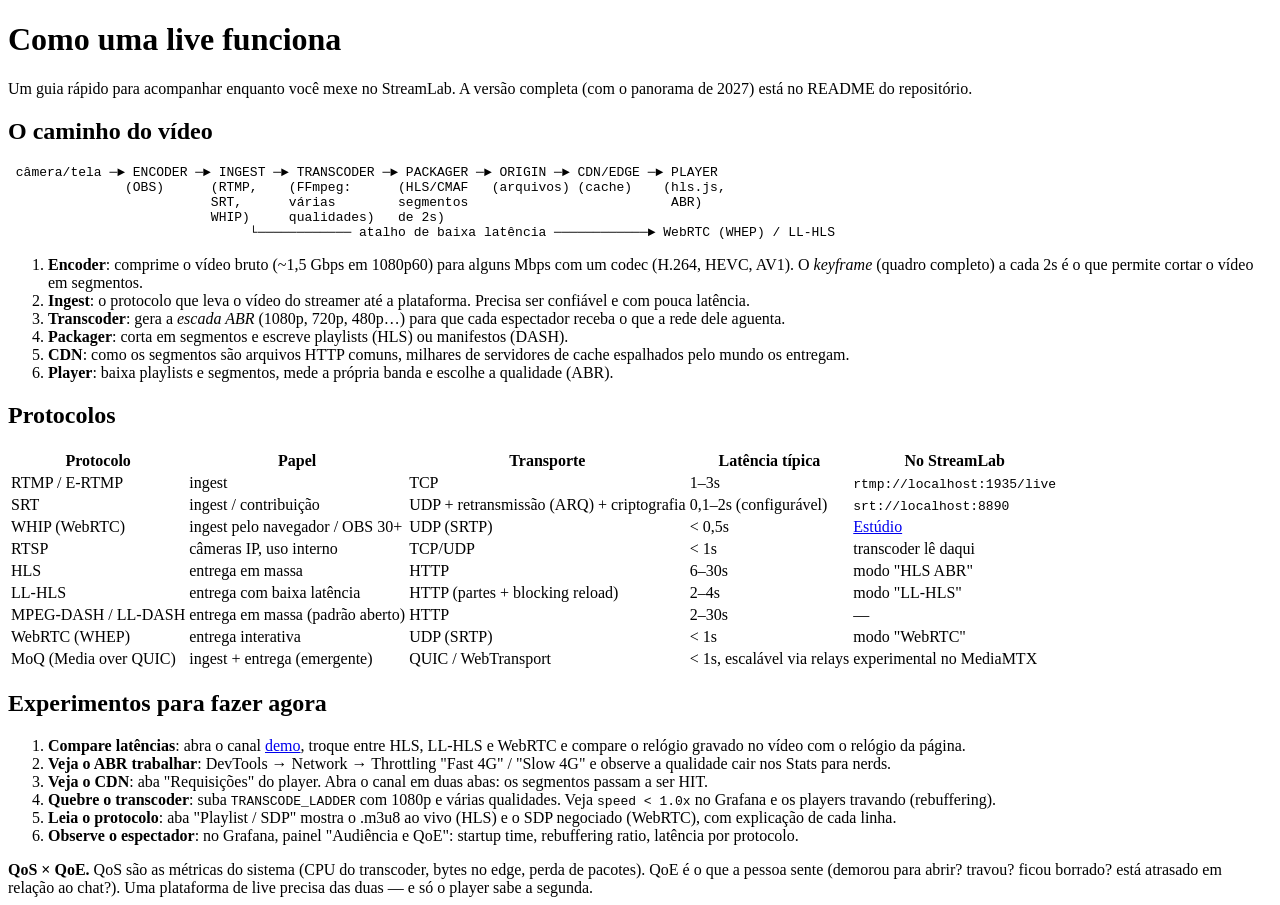
==== hub/web/learn.html @ 586b22e7 "StreamLab: plataforma de live streaming didática estilo Twitch Evolui o servidor nginx-rtmp (movido " ====
<!doctype html>
<html lang="pt-BR">
<head>
  <meta charset="utf-8">
  <meta name="viewport" content="width=device-width, initial-scale=1">
  <title>Aprenda · StreamLab</title>
  <link rel="stylesheet" href="/static/app.css">
</head>
<body>
<main class="prose">
  <h1>Como uma live funciona</h1>
  <p class="muted">Um guia rápido para acompanhar enquanto você mexe no StreamLab. A versão completa (com o panorama de 2027) está no README do repositório.</p>

  <h2>O caminho do vídeo</h2>
<pre>
 câmera/tela ─► ENCODER ─► INGEST ─► TRANSCODER ─► PACKAGER ─► ORIGIN ─► CDN/EDGE ─► PLAYER
               (OBS)      (RTMP,    (FFmpeg:      (HLS/CMAF   (arquivos) (cache)    (hls.js,
                          SRT,      várias        segmentos                          ABR)
                          WHIP)     qualidades)   de 2s)
                               └──────────── atalho de baixa latência ────────────► WebRTC (WHEP) / LL-HLS
</pre>
  <ol>
    <li><b>Encoder</b>: comprime o vídeo bruto (~1,5 Gbps em 1080p60) para alguns Mbps com um codec (H.264, HEVC, AV1).
      O <i>keyframe</i> (quadro completo) a cada 2s é o que permite cortar o vídeo em segmentos.</li>
    <li><b>Ingest</b>: o protocolo que leva o vídeo do streamer até a plataforma. Precisa ser confiável e com pouca latência.</li>
    <li><b>Transcoder</b>: gera a <i>escada ABR</i> (1080p, 720p, 480p…) para que cada espectador receba o que a rede dele aguenta.</li>
    <li><b>Packager</b>: corta em segmentos e escreve playlists (HLS) ou manifestos (DASH).</li>
    <li><b>CDN</b>: como os segmentos são arquivos HTTP comuns, milhares de servidores de cache espalhados pelo mundo os entregam.</li>
    <li><b>Player</b>: baixa playlists e segmentos, mede a própria banda e escolhe a qualidade (ABR).</li>
  </ol>

  <h2>Protocolos</h2>
  <table class="cmp">
    <tr><th>Protocolo</th><th>Papel</th><th>Transporte</th><th>Latência típica</th><th>No StreamLab</th></tr>
    <tr><td>RTMP / E-RTMP</td><td>ingest</td><td>TCP</td><td>1–3s</td><td><code>rtmp://localhost:1935/live</code></td></tr>
    <tr><td>SRT</td><td>ingest / contribuição</td><td>UDP + retransmissão (ARQ) + criptografia</td><td>0,1–2s (configurável)</td><td><code>srt://localhost:8890</code></td></tr>
    <tr><td>WHIP (WebRTC)</td><td>ingest pelo navegador / OBS 30+</td><td>UDP (SRTP)</td><td>&lt; 0,5s</td><td><a href="/studio">Estúdio</a></td></tr>
    <tr><td>RTSP</td><td>câmeras IP, uso interno</td><td>TCP/UDP</td><td>&lt; 1s</td><td>transcoder lê daqui</td></tr>
    <tr><td>HLS</td><td>entrega em massa</td><td>HTTP</td><td>6–30s</td><td>modo "HLS ABR"</td></tr>
    <tr><td>LL-HLS</td><td>entrega com baixa latência</td><td>HTTP (partes + blocking reload)</td><td>2–4s</td><td>modo "LL-HLS"</td></tr>
    <tr><td>MPEG-DASH / LL-DASH</td><td>entrega em massa (padrão aberto)</td><td>HTTP</td><td>2–30s</td><td>—</td></tr>
    <tr><td>WebRTC (WHEP)</td><td>entrega interativa</td><td>UDP (SRTP)</td><td>&lt; 1s</td><td>modo "WebRTC"</td></tr>
    <tr><td>MoQ (Media over QUIC)</td><td>ingest + entrega (emergente)</td><td>QUIC / WebTransport</td><td>&lt; 1s, escalável via relays</td><td>experimental no MediaMTX</td></tr>
  </table>

  <h2>Experimentos para fazer agora</h2>
  <ol>
    <li><b>Compare latências</b>: abra o canal <a href="/watch/demo">demo</a>, troque entre HLS, LL-HLS e WebRTC e compare o relógio gravado no vídeo com o relógio da página.</li>
    <li><b>Veja o ABR trabalhar</b>: DevTools → Network → Throttling "Fast 4G" / "Slow 4G" e observe a qualidade cair nos Stats para nerds.</li>
    <li><b>Veja o CDN</b>: aba "Requisições" do player. Abra o canal em duas abas: os segmentos passam a ser <span class="hit">HIT</span>.</li>
    <li><b>Quebre o transcoder</b>: suba <code>TRANSCODE_LADDER</code> com 1080p e várias qualidades. Veja <code>speed &lt; 1.0x</code> no Grafana e os players travando (rebuffering).</li>
    <li><b>Leia o protocolo</b>: aba "Playlist / SDP" mostra o .m3u8 ao vivo (HLS) e o SDP negociado (WebRTC), com explicação de cada linha.</li>
    <li><b>Observe o espectador</b>: no Grafana, painel "Audiência e QoE": startup time, rebuffering ratio, latência por protocolo.</li>
  </ol>

  <div class="callout"><b>QoS × QoE.</b> QoS são as métricas do sistema (CPU do transcoder, bytes no edge, perda de pacotes).
    QoE é o que a pessoa sente (demorou para abrir? travou? ficou borrado? está atrasado em relação ao chat?).
    Uma plataforma de live precisa das duas — e só o player sabe a segunda.</div>
</main>
<script type="module">import { header } from '/static/common.js'; header('/learn');</script>
</body>
</html>
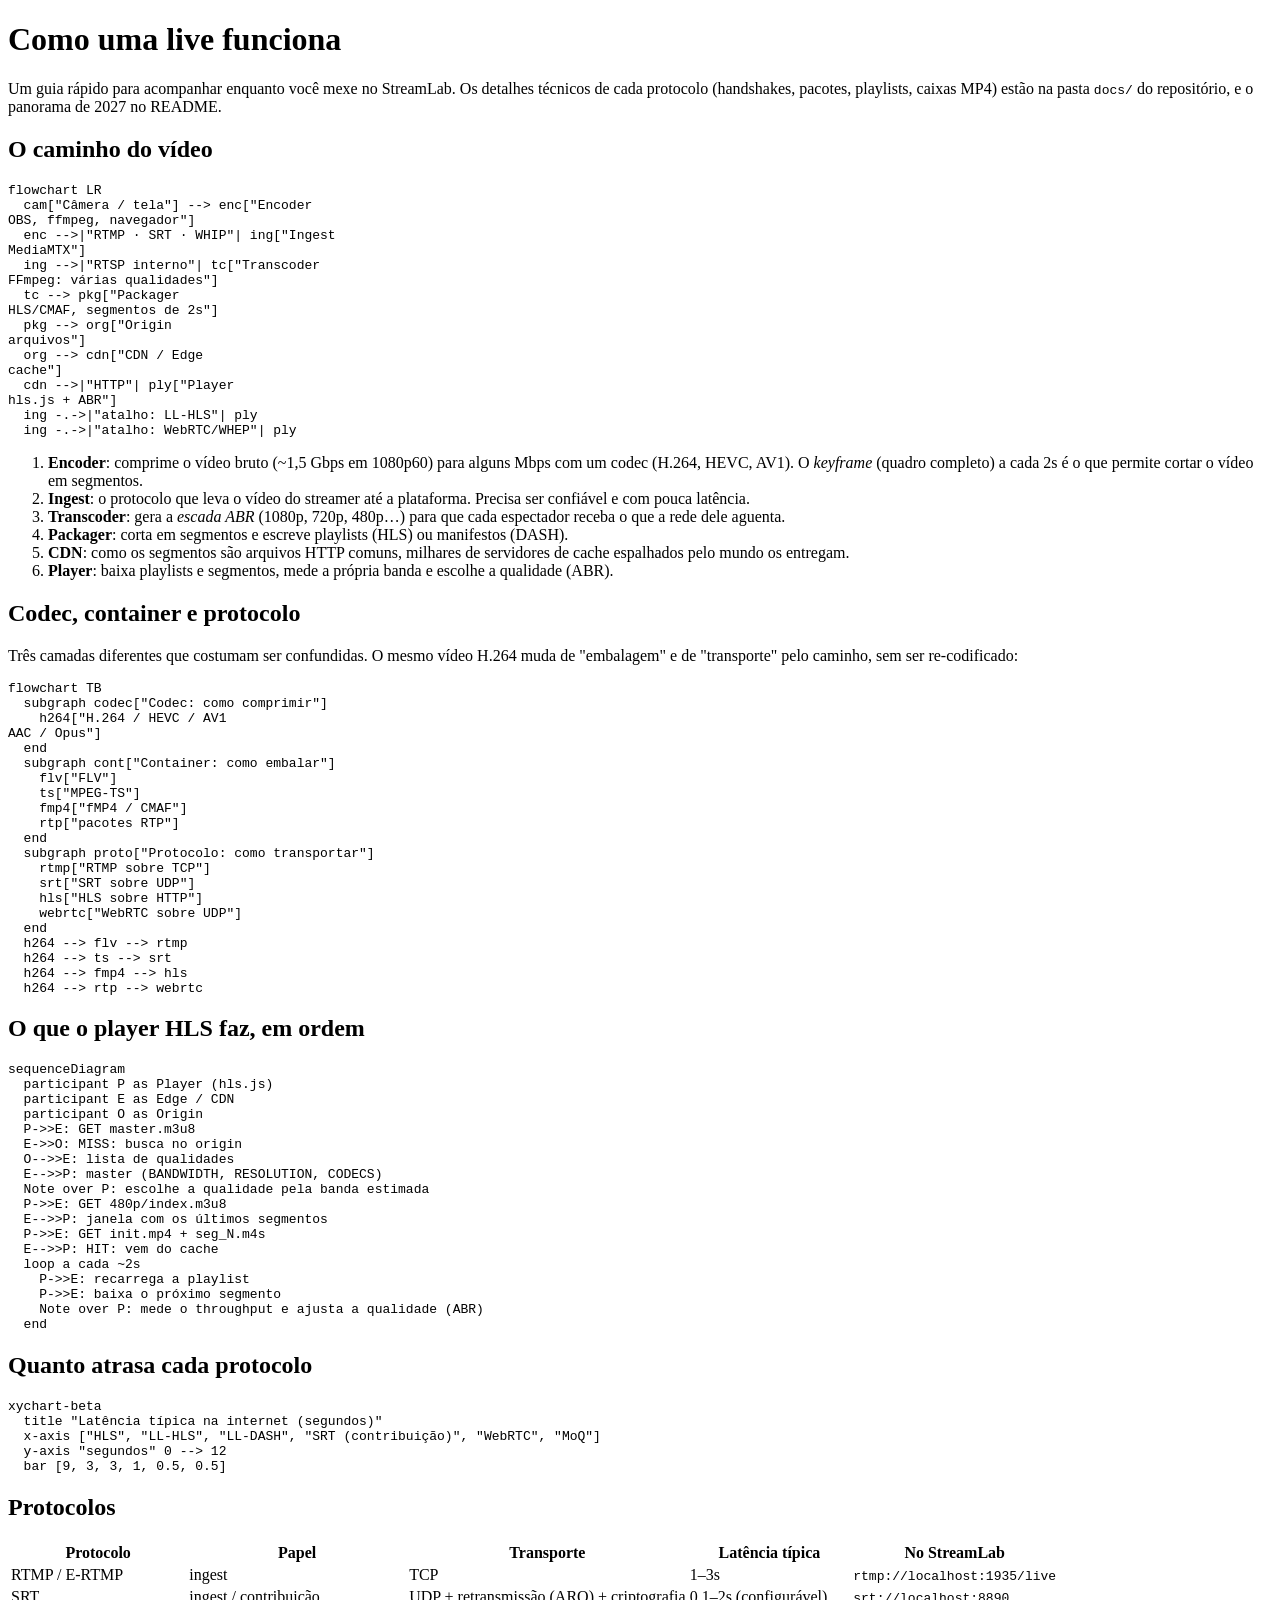
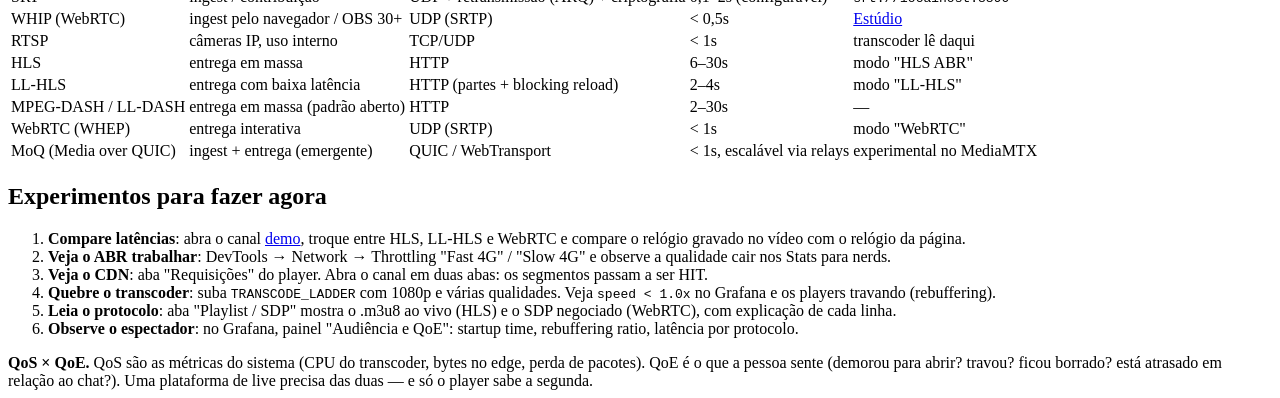
==== commit 514c655b: "StreamLab: tema, documentação técnica, diagramas Mermaid e gestão de canais - UI com tema escuro ins" ====
--- a/hub/web/learn.html
+++ b/hub/web/learn.html
@@ -4,20 +4,27 @@
   <meta charset="utf-8">
   <meta name="viewport" content="width=device-width, initial-scale=1">
   <title>Aprenda · StreamLab</title>
+  <link rel="preconnect" href="https://fonts.gstatic.com" crossorigin>
+  <link rel="stylesheet" href="https://fonts.googleapis.com/css2?family=Noto+Sans:wght@400;500;600;700;800&family=JetBrains+Mono:wght@400;600&display=swap">
   <link rel="stylesheet" href="/static/app.css">
 </head>
 <body>
 <main class="prose">
   <h1>Como uma live funciona</h1>
-  <p class="muted">Um guia rápido para acompanhar enquanto você mexe no StreamLab. A versão completa (com o panorama de 2027) está no README do repositório.</p>
+  <p class="muted">Um guia rápido para acompanhar enquanto você mexe no StreamLab. Os detalhes técnicos de cada protocolo (handshakes, pacotes, playlists, caixas MP4) estão na pasta <code>docs/</code> do repositório, e o panorama de 2027 no README.</p>
 
   <h2>O caminho do vídeo</h2>
-<pre>
- câmera/tela ─► ENCODER ─► INGEST ─► TRANSCODER ─► PACKAGER ─► ORIGIN ─► CDN/EDGE ─► PLAYER
-               (OBS)      (RTMP,    (FFmpeg:      (HLS/CMAF   (arquivos) (cache)    (hls.js,
-                          SRT,      várias        segmentos                          ABR)
-                          WHIP)     qualidades)   de 2s)
-                               └──────────── atalho de baixa latência ────────────► WebRTC (WHEP) / LL-HLS
+<pre class="mermaid">
+flowchart LR
+  cam["Câmera / tela"] --> enc["Encoder<br/>OBS, ffmpeg, navegador"]
+  enc -->|"RTMP · SRT · WHIP"| ing["Ingest<br/>MediaMTX"]
+  ing -->|"RTSP interno"| tc["Transcoder<br/>FFmpeg: várias qualidades"]
+  tc --> pkg["Packager<br/>HLS/CMAF, segmentos de 2s"]
+  pkg --> org["Origin<br/>arquivos"]
+  org --> cdn["CDN / Edge<br/>cache"]
+  cdn -->|"HTTP"| ply["Player<br/>hls.js + ABR"]
+  ing -.->|"atalho: LL-HLS"| ply
+  ing -.->|"atalho: WebRTC/WHEP"| ply
 </pre>
   <ol>
     <li><b>Encoder</b>: comprime o vídeo bruto (~1,5 Gbps em 1080p60) para alguns Mbps com um codec (H.264, HEVC, AV1).
@@ -28,6 +35,62 @@
     <li><b>CDN</b>: como os segmentos são arquivos HTTP comuns, milhares de servidores de cache espalhados pelo mundo os entregam.</li>
     <li><b>Player</b>: baixa playlists e segmentos, mede a própria banda e escolhe a qualidade (ABR).</li>
   </ol>
+
+  <h2>Codec, container e protocolo</h2>
+  <p>Três camadas diferentes que costumam ser confundidas. O mesmo vídeo H.264 muda de "embalagem" e de "transporte" pelo caminho, sem ser re-codificado:</p>
+<pre class="mermaid">
+flowchart TB
+  subgraph codec["Codec: como comprimir"]
+    h264["H.264 / HEVC / AV1<br/>AAC / Opus"]
+  end
+  subgraph cont["Container: como embalar"]
+    flv["FLV"]
+    ts["MPEG-TS"]
+    fmp4["fMP4 / CMAF"]
+    rtp["pacotes RTP"]
+  end
+  subgraph proto["Protocolo: como transportar"]
+    rtmp["RTMP sobre TCP"]
+    srt["SRT sobre UDP"]
+    hls["HLS sobre HTTP"]
+    webrtc["WebRTC sobre UDP"]
+  end
+  h264 --> flv --> rtmp
+  h264 --> ts --> srt
+  h264 --> fmp4 --> hls
+  h264 --> rtp --> webrtc
+</pre>
+
+  <h2>O que o player HLS faz, em ordem</h2>
+<pre class="mermaid">
+sequenceDiagram
+  participant P as Player (hls.js)
+  participant E as Edge / CDN
+  participant O as Origin
+  P->>E: GET master.m3u8
+  E->>O: MISS: busca no origin
+  O-->>E: lista de qualidades
+  E-->>P: master (BANDWIDTH, RESOLUTION, CODECS)
+  Note over P: escolhe a qualidade pela banda estimada
+  P->>E: GET 480p/index.m3u8
+  E-->>P: janela com os últimos segmentos
+  P->>E: GET init.mp4 + seg_N.m4s
+  E-->>P: HIT: vem do cache
+  loop a cada ~2s
+    P->>E: recarrega a playlist
+    P->>E: baixa o próximo segmento
+    Note over P: mede o throughput e ajusta a qualidade (ABR)
+  end
+</pre>
+
+  <h2>Quanto atrasa cada protocolo</h2>
+<pre class="mermaid">
+xychart-beta
+  title "Latência típica na internet (segundos)"
+  x-axis ["HLS", "LL-HLS", "LL-DASH", "SRT (contribuição)", "WebRTC", "MoQ"]
+  y-axis "segundos" 0 --> 12
+  bar [9, 3, 3, 1, 0.5, 0.5]
+</pre>
 
   <h2>Protocolos</h2>
   <table class="cmp">
@@ -57,6 +120,11 @@
     QoE é o que a pessoa sente (demorou para abrir? travou? ficou borrado? está atrasado em relação ao chat?).
     Uma plataforma de live precisa das duas — e só o player sabe a segunda.</div>
 </main>
-<script type="module">import { header } from '/static/common.js'; header('/learn');</script>
+<script type="module">
+  import { header } from '/static/common.js';
+  import { drawAll } from '/static/diagram.js';
+  header('/learn');
+  drawAll();
+</script>
 </body>
 </html>
